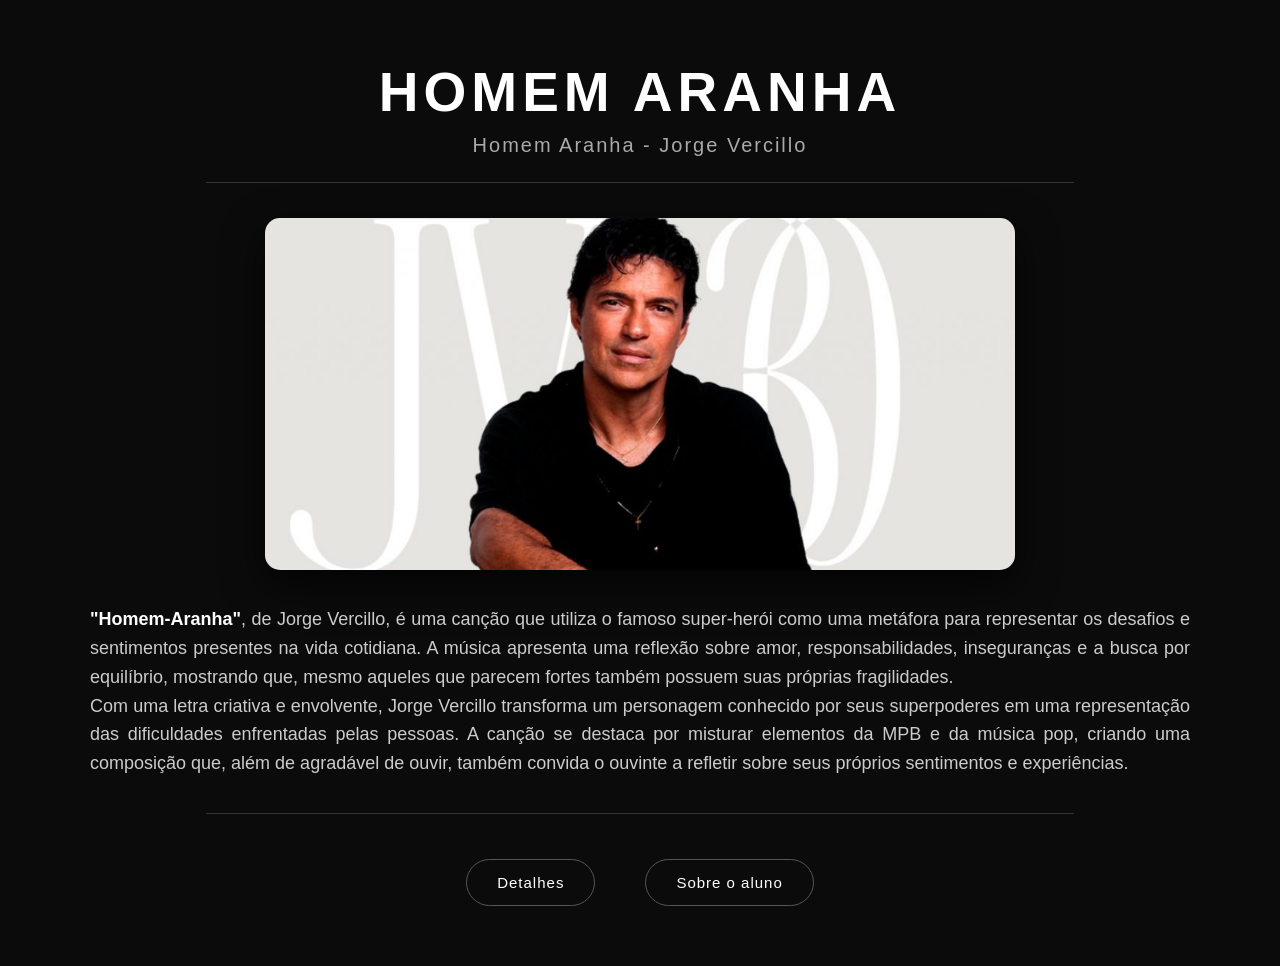
==== index.html @ 84061b1e "Feita" ====
<!DOCTYPE html>
<html lang="en">
<head>
    <meta charset="UTF-8">
    <meta name="viewport" content="width=device-width, initial-scale=1.0">
    <title>Música - Homem Aranha</title>
    <link rel="stylesheet" href="./css/index.css">

</head>
<body>
    <h1 class="title">Homem Aranha</h1>
    <h3 class="subtitle">Homem Aranha - Jorge Vercillo</h3>
    <hr class="line">
    <img class="image" src="./imagem/Jorge-Vercillo2.png" alt="Retrato de Jorge Vercillo usando uma camisa preta e um colar, sentado e olhando para a câmera, com letras grandes em branco ao fundo.">
    <p class="description"><strong>"Homem-Aranha"</strong>, de Jorge Vercillo, é uma canção que utiliza o famoso super-herói como uma metáfora para representar os desafios e sentimentos presentes na vida cotidiana. A música apresenta uma reflexão sobre amor, responsabilidades,
         inseguranças e a busca por equilíbrio, mostrando que, mesmo aqueles que parecem fortes também possuem suas próprias fragilidades. <br>
        Com uma letra criativa e envolvente, Jorge Vercillo transforma um personagem conhecido por seus superpoderes em uma representação das dificuldades enfrentadas pelas pessoas. A canção se destaca por misturar elementos da MPB e da música pop, criando uma composição que, além de agradável de ouvir, também convida o ouvinte a refletir sobre seus próprios sentimentos e experiências.
    </p>
    <hr class="line">    
    <div class="buttons">
        <a href="detalhe.html" class="button" target="_blank">Detalhes</a>  
        <a href="sobre.html" class="button" target="_blank">Sobre o aluno</a>
    </div>

</body>
</html>
---- css/index.css ----
* {
    margin: 0;
    padding: 0;
    box-sizing: border-box;
}

body {
    min-height: 100vh;
    background: #0b0b0b;
    color: #ffffff;
    font-family: Arial, Helvetica, sans-serif;
    display: flex;
    flex-direction: column;
    align-items: center;
    padding: 60px 20px;
}

.title {
    font-size: 55px;
    font-weight: 700;
    letter-spacing: 5px;
    text-transform: uppercase;
    text-align: center;

    margin-bottom: 10px;
}

.subtitle {
    font-size: 20px;
    font-weight: 300;
    color: #aaaaaa;
    letter-spacing: 2px;
    text-align: center;

    margin-bottom: 25px;
}

/* LINHAS */
.line {
    width: 70%;
    border: none;
    border-top: 1px solid #333333;
    margin-bottom: 35px;
}

.image {
    width: 750px;
    max-width: 90%;
    border-radius: 15px;
    display: block;
    margin-bottom: 35px;
    box-shadow: 0 15px 40px rgba(0, 0, 0, 0.7);
}

/* DESCRIÇÃO TAG P*/
.description {
    max-width: 1100px;
    font-size: 18px;
    line-height: 1.6;
    color: #cccccc;
    text-align: justify;
    margin-bottom: 35px;
}

/* SÓ NEGRITO DA TAG P*/
.description strong {
    color: #ffffff;
}

.buttons {
    display: flex;
    justify-content: center;
    gap: 50px;
    margin-top: 10px;
}

/* AQUI TBM TEM UMA PARTE DOS EFEITOS DOS BUTÃO (TRANSITION) */
.button {
    display: inline-block;
    padding: 14px 30px;
    border: 1px solid #555555;
    border-radius: 30px;
    color: #ffffff;
    text-decoration: none;
    font-size: 15px;
    letter-spacing: 1px;
    transition: 0.3s;
}

/* EFEITO DOS BUTÃO */
.button:hover {
    background: #ffffff;
    color: #000000;
    border-color: #ffffff;
    transform: translateY(-3px);
}

/* COISA PRA CELULAR NÂO NECESSARIO, MAS PEDI AJUDA AO CHAT GPT E FIZ POR CURIOSIDADE E DEIXEI AQ SÓ PRA SALVAR,
 PEÇO QUE NÃO USE CONTRA MIM TO APRENDENDO AINDA E EXISTE UM MUNDO ONDE EU NÃO LEMBRO OQUE CADA LINHA ABAIXO FAZ. */
@media (max-width: 600px) {

    body {
        padding: 40px 15px;
    }

    .title {
        font-size: 38px;
        letter-spacing: 3px;
    }

    .subtitle {
        font-size: 17px;
    }

    .description {
        font-size: 16px;
        text-align: left;
    }

    .buttons {
        flex-direction: column;
        width: 90%;
    }

    .button {
        text-align: center;
    }
}
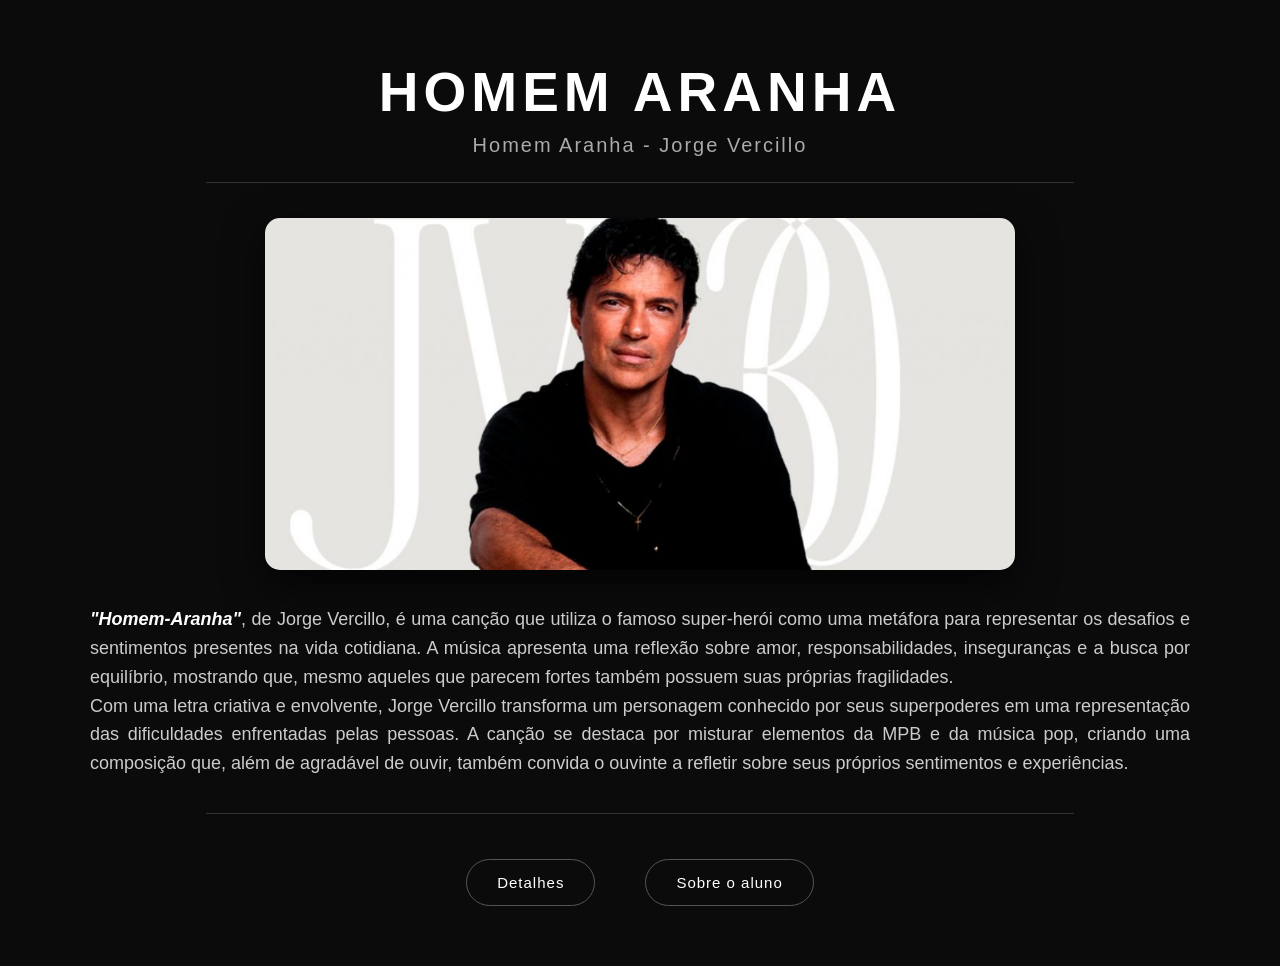
==== commit c00b01be: "Atualização" ====
--- a/index.html
+++ b/index.html
@@ -12,7 +12,7 @@
     <h3 class="subtitle">Homem Aranha - Jorge Vercillo</h3>
     <hr class="line">
     <img class="image" src="./imagem/Jorge-Vercillo2.png" alt="Retrato de Jorge Vercillo usando uma camisa preta e um colar, sentado e olhando para a câmera, com letras grandes em branco ao fundo.">
-    <p class="description"><strong>"Homem-Aranha"</strong>, de Jorge Vercillo, é uma canção que utiliza o famoso super-herói como uma metáfora para representar os desafios e sentimentos presentes na vida cotidiana. A música apresenta uma reflexão sobre amor, responsabilidades,
+    <p class="description"><strong><em>"Homem-Aranha"</em></strong>, de Jorge Vercillo, é uma canção que utiliza o famoso super-herói como uma metáfora para representar os desafios e sentimentos presentes na vida cotidiana. A música apresenta uma reflexão sobre amor, responsabilidades,
          inseguranças e a busca por equilíbrio, mostrando que, mesmo aqueles que parecem fortes também possuem suas próprias fragilidades. <br>
         Com uma letra criativa e envolvente, Jorge Vercillo transforma um personagem conhecido por seus superpoderes em uma representação das dificuldades enfrentadas pelas pessoas. A canção se destaca por misturar elementos da MPB e da música pop, criando uma composição que, além de agradável de ouvir, também convida o ouvinte a refletir sobre seus próprios sentimentos e experiências.
     </p>
